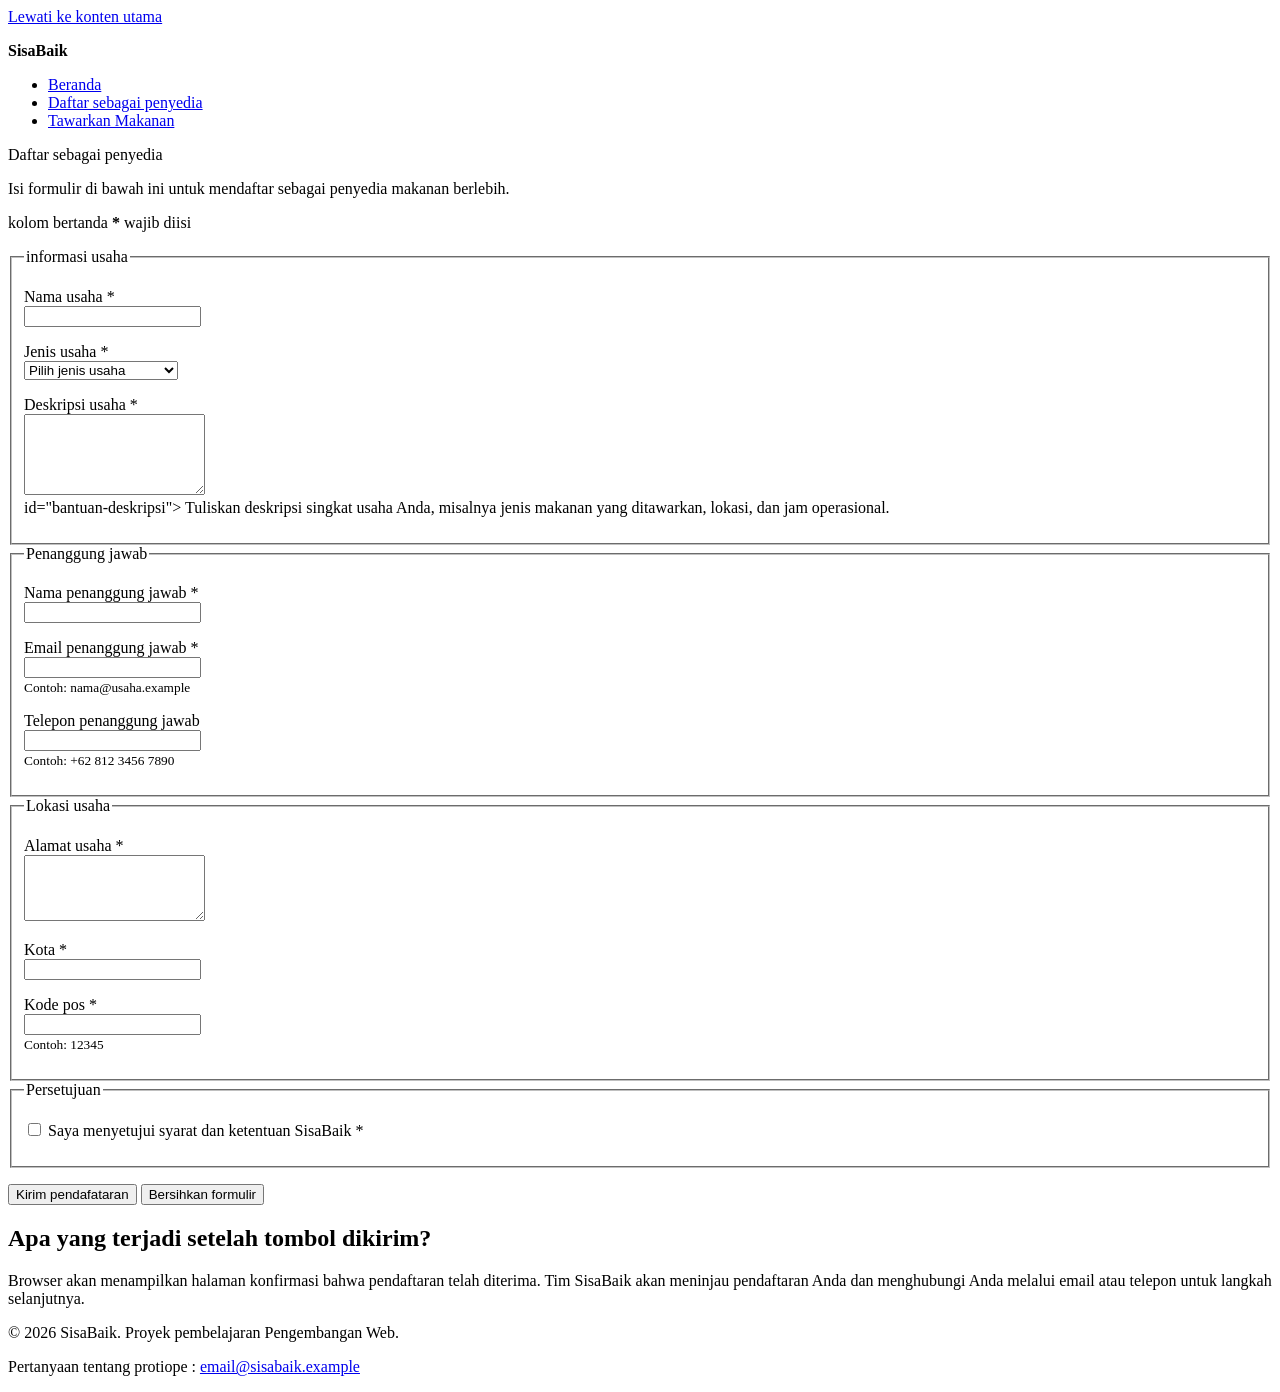
==== daftar-penyedia.html @ 7df4cffa "feat:add accessible provider registration form" ====
<!DOCTYPE html>
<html lang="id">
    <head>
        <meta charset="UTF-8">
        <meta name="viewport" content="width=device-width, initial-scale=1.0">
        <meta name="description" content="SisaBaik membantu penyedia menawarkan makanan berlebih agar tetap bernilai, terjangkau, dan tidak terbuang">
        <title>Daftar Penyedia | SisaBaik</title>
    </head>
    <body>
        <a href="#konten-utama">Lewati ke konten utama</a>

        <header>
            <p><strong>SisaBaik</strong></p>
            <nav aria-label="Navigasi utama">
                <ul>
                    <li><a href="index.html">Beranda</a></li>
                    <li><a href="daftar-penyedia.html" aria-current="page">Daftar sebagai penyedia</a></li>
                </a>
            </li>
            <li><a href="tawarkan-makanan.html">Tawarkan Makanan</a></li>
                </ul>
            </nav>
        </header>

        <main id="konten-utama" tabindex="-1"
        <h1>Daftar sebagai penyedia</h1>
        <p>Isi formulir di bawah ini untuk mendaftar sebagai penyedia makanan berlebih.</p>
    <p id="petunjuk-wajib"> kolom bertanda <strong> * </strong> wajib diisi</p>

    <form
    action=""daftar-penyedia.html" 
    method="get"
    aria-describedby="petunjuk-wajib"
>
<fieldset>
    <legend>informasi usaha</legend>

    <p>
        <label for="nama-usaha">Nama usaha *</label><br>
        <input 
        type="text" 
        id="nama-usaha" 
        name="nama-usaha" 
        autocomplete="organization"
        minlength="3"
        maxlength="100"
        required
        >
    </p>

    <p>
        <label for="jenis-usaha">Jenis usaha *</label><br>
        <select id="jenis-usaha" name="jenis-usaha" required>
            <option value="">Pilih jenis usaha</option>
            <option value="restoran">Restoran</option>
            <option value="toko-roti">Toko Roti</option>
            <option value="Katering">Katering</option>
            <option value="ritel">ritel</option>
            <option value="hotel">hotel atau penginapan</option>
            <option value="lainnya">lainnya</option>
        </select>
    </p>

    <p>
        <label for="deskripsi-usaha">Deskripsi usaha *</label><br>
        <textarea
        id="deskripsi-usaha"
        name="deskripsi-usaha"
        rows="5"   
        maxlength="500"
        aria-describedby="bantuan-deskripsi"
        ></textarea><br>
        </small> id="bantuan-deskripsi">
            Tuliskan deskripsi singkat usaha Anda, misalnya jenis makanan yang ditawarkan, lokasi, dan jam operasional.
        </small>
    </p>
</fieldset> 

<fieldset>
    <legend>Penanggung jawab</legend>

    <p>
        <label for="nama-penanggung-jawab">Nama penanggung jawab *</label><br>
        <input 
        type="text" 
        id="nama-penanggung-jawab" 
        name="nama-penanggung-jawab" 
        autocomplete="name"
        minlength="3"
        maxlength="100"
        required
        >
    </p>

    <p>
        <label for="email-penanggung-jawab">Email penanggung jawab *</label><br>
        <input 
        type="email" 
        id="email-penanggung-jawab" 
        name="email-penanggung-jawab" 
        autocomplete="email"
        maxlength="254"
        aria-describedby="bantuan-email"
        required
        ><br>
        <small id="bantuan-email">
            Contoh: nama@usaha.example</small>
    </p>

    <p>
        <label for="telepon-penanggung-jawab">Telepon penanggung jawab</label><br>
        <input 
        type="tel" 
        id="telepon-penanggung-jawab" 
        name="telepon-penanggung-jawab" 
        autocomplete="tel"
        inputmode="tel"
        pattern="[0-9+()]{8,20}"
        aria-describedby="bantuan-telepon"
        required
        ><br>
        <small id="bantuan-telepon">
            Contoh: +62 812 3456 7890</small>
    </p>
</fieldset>

<fieldset>
    <legend>Lokasi usaha</legend>

    <p>
        <label for="alamat-usaha">Alamat usaha *</label><br>
        <textarea
        id="alamat-usaha"
        name="alamat-usaha"
        rows="4"  
        autocomplete="street-address"
        minlength="10" 
        maxlength="250"
        aria-describedby="bantuan-alamat"
        required
        ></textarea>
    </p>

    <p>
        <label for="kota-usaha">Kota *</label><br>
        <input 
        type="text" 
        id="kota-usaha" 
        name="kota-usaha" 
        autocomplete="address-level1"
        maxlength="100"
        required
        >
    </p>

    <p>
        <label for="kode-pos-usaha">Kode pos *</label><br>
        <input 
        type="text" 
        id="kode-pos-usaha" 
        name="kode-pos-usaha" 
        autocomplete="postal-code"
        pattern="[0-9]{5}"
        aria-describedby="bantuan-kode-pos"
        required
        ><br>
        <small id="bantuan-kode-pos">
            Contoh: 12345</small>
    </p>
</fieldset>

<fieldset>
    <legend>Persetujuan</legend>

    <p>
        <input 
        type="checkbox" 
        id="setuju-syarat" 
        name="setuju-syarat" 
        required
        >
        <label for="setuju-syarat">Saya menyetujui syarat dan ketentuan SisaBaik *
        </label>
    </p>
</fieldset>

<p>
    <button type="submit">Kirim pendafataran</button>
    <button type="reset">Bersihkan formulir</button>
</p>
</form>

<section aria-labelledby="catatan-protipe">
    <h2 id="catatan-protipe">Apa yang terjadi setelah tombol dikirim?</h2>
    <p>
        Browser akan menampilkan halaman konfirmasi bahwa pendaftaran telah diterima. Tim SisaBaik akan meninjau pendaftaran Anda dan menghubungi Anda melalui email atau telepon untuk langkah selanjutnya.
    </p>
    </section>
</main>


<footer>
        <p>&copy; 2026 SisaBaik. Proyek pembelajaran Pengembangan Web.</p>
        </footer>
            <p>Pertanyaan tentang protiope : <a href="mailto:">email@sisabaik.example</a></p>
        </address>
    </footer>
    </body>
</html>
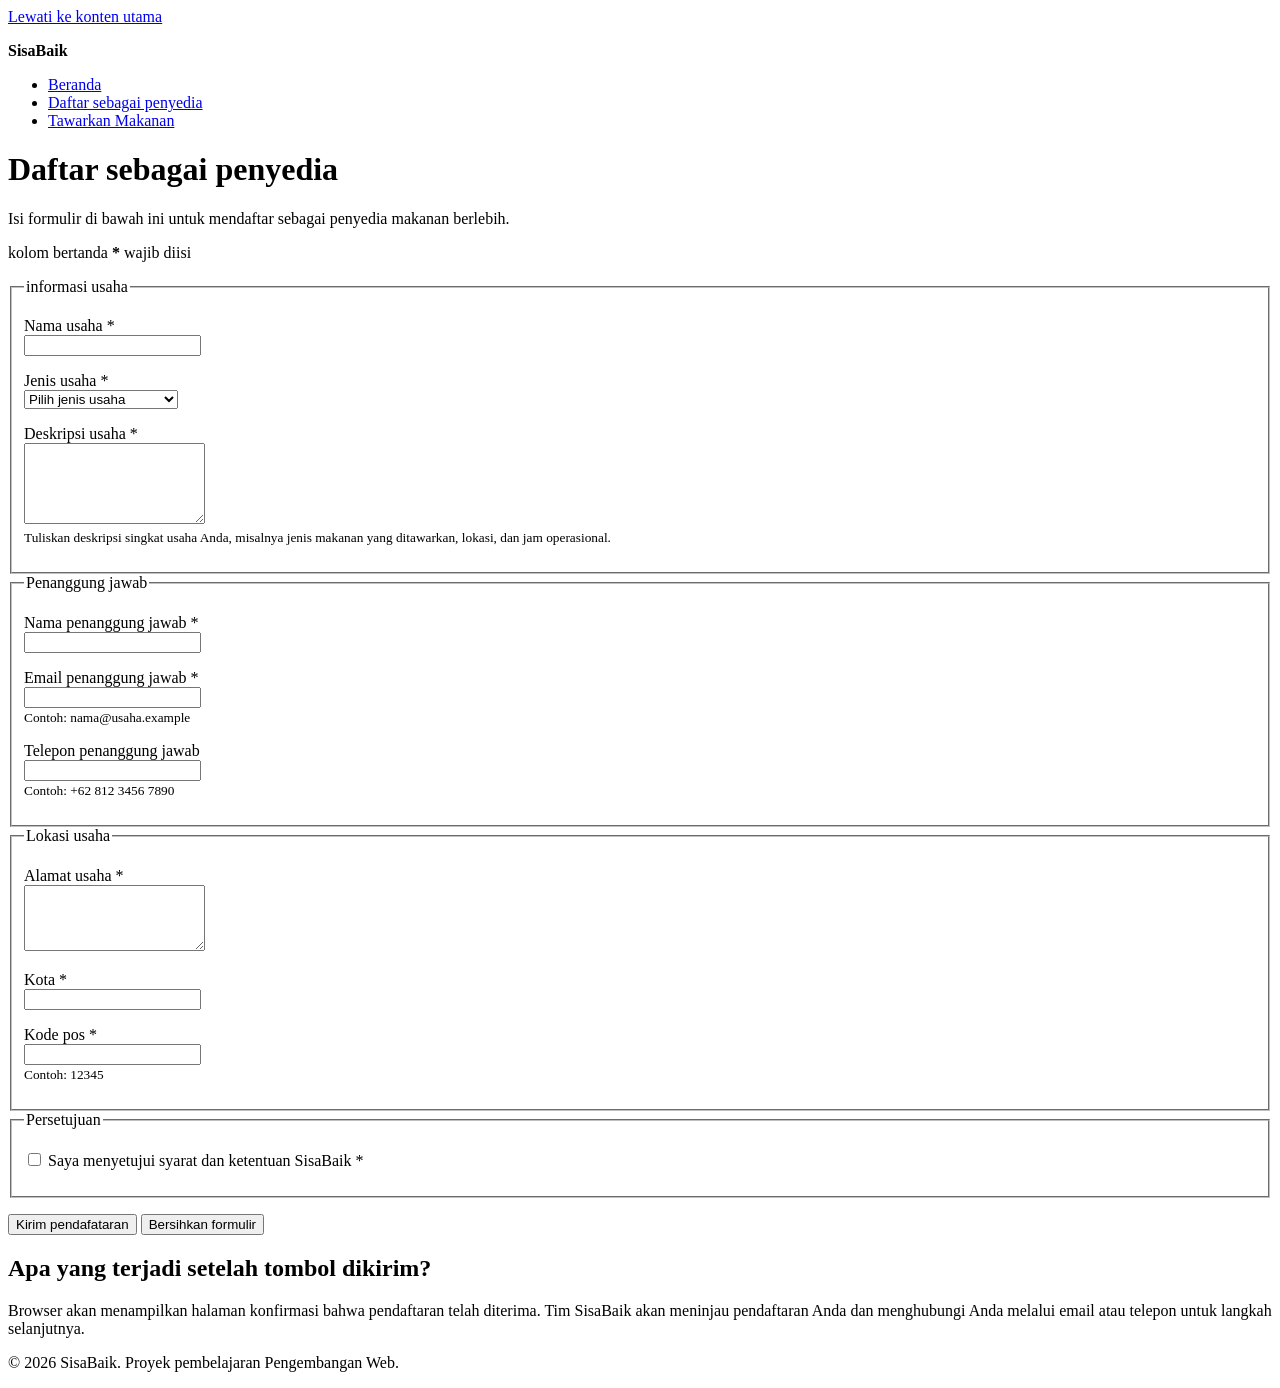
==== commit 687ed889: "fix bug" ====
--- a/daftar-penyedia.html
+++ b/daftar-penyedia.html
@@ -15,20 +15,19 @@
                 <ul>
                     <li><a href="index.html">Beranda</a></li>
                     <li><a href="daftar-penyedia.html" aria-current="page">Daftar sebagai penyedia</a></li>
-                </a>
-            </li>
+        
             <li><a href="tawarkan-makanan.html">Tawarkan Makanan</a></li>
                 </ul>
             </nav>
         </header>
 
-        <main id="konten-utama" tabindex="-1"
+        <main id="konten-utama" tabindex="-1">
         <h1>Daftar sebagai penyedia</h1>
         <p>Isi formulir di bawah ini untuk mendaftar sebagai penyedia makanan berlebih.</p>
     <p id="petunjuk-wajib"> kolom bertanda <strong> * </strong> wajib diisi</p>
 
     <form
-    action=""daftar-penyedia.html" 
+    action="daftar-penyedia.html" 
     method="get"
     aria-describedby="petunjuk-wajib"
 >
@@ -70,7 +69,7 @@
         maxlength="500"
         aria-describedby="bantuan-deskripsi"
         ></textarea><br>
-        </small> id="bantuan-deskripsi">
+        <small id="bantuan-deskripsi">
             Tuliskan deskripsi singkat usaha Anda, misalnya jenis makanan yang ditawarkan, lokasi, dan jam operasional.
         </small>
     </p>
@@ -202,8 +201,6 @@
 <footer>
         <p>&copy; 2026 SisaBaik. Proyek pembelajaran Pengembangan Web.</p>
         </footer>
-            <p>Pertanyaan tentang protiope : <a href="mailto:">email@sisabaik.example</a></p>
-        </address>
-    </footer>
+            
     </body>
 </html>
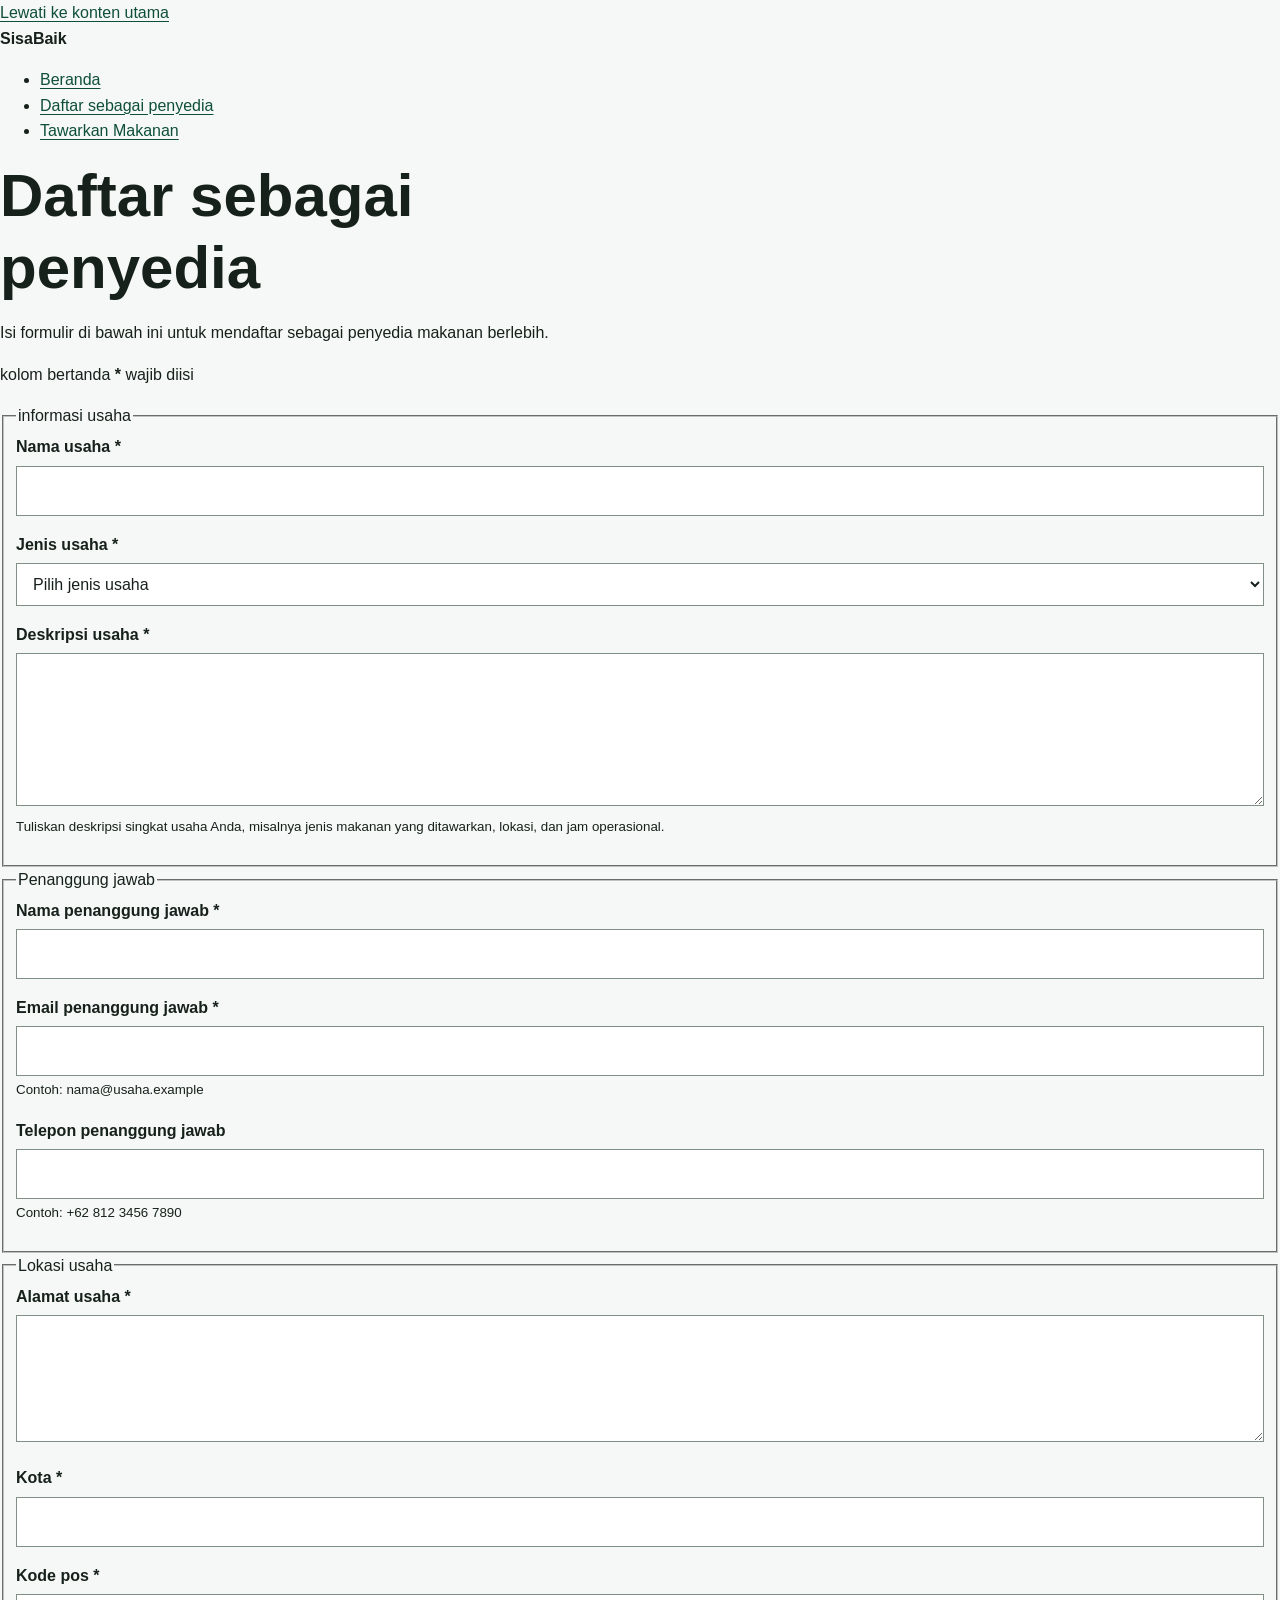
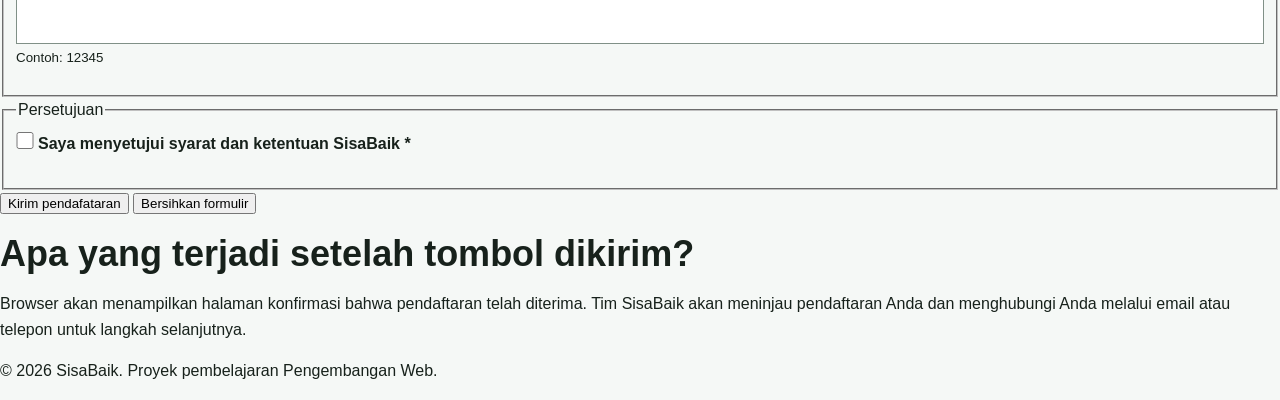
==== commit 5ba1cecd: "feat: add responsive SisaBaik Visual System" ====
--- a/daftar-penyedia.html
+++ b/daftar-penyedia.html
@@ -5,6 +5,7 @@
         <meta name="viewport" content="width=device-width, initial-scale=1.0">
         <meta name="description" content="SisaBaik membantu penyedia menawarkan makanan berlebih agar tetap bernilai, terjangkau, dan tidak terbuang">
         <title>Daftar Penyedia | SisaBaik</title>
+        <link rel="stylesheet" href="styles.css">
     </head>
     <body>
         <a href="#konten-utama">Lewati ke konten utama</a>
--- a/styles.css
+++ b/styles.css
@@ -0,0 +1,422 @@
+:root{
+    --color-primary: #176b4d;
+    --color-primary-dark: #0f4f39;
+    --color-primary-soft: #e8f5ef;
+    --color-accent: #f2b84b;
+    --color-text: #17211b;
+    --color-muted: #52615a;
+    --color-surface: #ffffff;
+    --color-background: #f5f8f6;
+    --color-border: #cbd8d1;
+    --color-danger: #a52a2a;
+    --shadow-card: 0 0.5rem 1.5rem rgb(23 33 27 / 10%);
+    --radius-small: 0.5 rem;
+    --radius-medium: 0.9 rem;
+    --radius-large: 1.4 rem;
+    --content-width: 72rem;
+}
+
+*,
+*::before,
+*::after {
+    box-sizing: border-box;
+}   
+
+html {
+    scroll-behavior: smooth;
+}
+
+body {
+    margin: 0;
+    background: var(--color-background);
+    color: var(--color-text);
+    font-family: Arial, Helvetica, sans-serif;
+    font-size: 1rem;
+    line-height: 1.6;
+}
+
+h1,
+h2,
+h3,
+p{
+    margin-block-start: 0;
+}
+
+h1,
+h2,
+h3 {
+    line-height: 1.2;
+}
+
+h1 {
+    max-width: 18ch;
+    margin-block-end: 1rem;
+    font-size: clamp(2rem, 7vw, 3.75rem);
+}
+
+h2 {
+    margin-block-end: 1rem;
+    font-size: clamp(1.5rem, 4vw, 2.25rem);
+}
+
+h3 {
+    margin-block-end: 0.6rem;
+    font-size: 1.2 rem;
+}
+
+a {
+    color: var(--color-primary-dark);
+    text-underline-offset: 0.2em;
+}
+
+a:hover {
+    text-decoration-thickness: 0.18em;
+}
+
+:focus-visible {
+    outline: 0.2rem solid var(--color-accent);
+    outline-offset: 0.2rem;
+}
+
+.skip-link {
+    position:absolute;
+    inset-block-start: 0.5rem;
+    inset-inline-start: 0.5rem;
+    z-index: 100;
+    padding: 0.7rem 1rem;
+    border-radius: var(--radius-small);
+    background: var(--color-text);
+    color: var(--color-surface);
+    transform: translateY(-180%);
+}
+
+.skip-link:focus {
+    transform: translateY(0);
+}
+
+.container {
+    width: min(100% -2rem. var(--content-width));
+    margin-inline: auto;
+}
+
+.site-header {
+    background: var(--color-surface);
+    border-block-end: 0.0625rem solid var(--color-border);
+}
+
+.header-layout {
+    display: flex;
+    flex-direction: column;
+    gap: 0.75rem;
+    padding-block: 1rem;
+}
+
+.brand {
+    margin: 0;
+    color:var(--color-primary-dark);
+    font-size: 1.4rem;
+    font-weight: 700;
+}
+
+.nav-list {
+    display: flex;
+    flex-wrap: wrap;
+    gap 0.5rem 1 rem;
+    margin: 0;
+    padding: 0;
+    list-style: none;
+}
+
+.nav-list a {
+    display: inline-block;
+    padding-block: 0.35rem;
+    font-weight: 700;
+}
+
+.nav-list a[aria-current="page"] {
+    color: var(--color-primary);
+    text-decoration-thickness: 0.2rem ;
+}
+
+.hero {
+    padding-block: clamp(3rem, 10vw, 7rem);
+    background: linear-gradient(135deg, rgb(232 245 239 / 95%), rgb(255 255 255 / 92%));
+}
+
+.hero-layout {
+     display: grid;
+     gap: 2rem;
+     align-items: center;
+}
+
+.eyebrow {
+    margin-block-end: 0.5rem;
+    color: var(--color-primary-dark);
+    font-weight: 700;
+    letter-spacing: 0.05em;
+    text-transform: uppercase;
+}
+
+.lead {
+    max-width: 62ch;
+    color: var(--color-muted);
+    font-size: 1.1rem;
+}
+
+.hero-panel {
+    padding: 1.5rem;
+    border: 0.0625rem solid var(--color-border);
+    border-radius: var(--radius-large);
+    background: var(--color-surface);
+    box-shadow: var(--shadow-card);
+}
+
+.hero-panel strong {
+    display: block;
+    color: var(--color-primary-dark);
+    font-size: 2rem;
+}
+
+.button-group,
+.form-actions {
+    display: flex;
+    flex-wrap: wrap;
+    gap: 0.75rem;
+    align-items: center;
+}
+
+.button {
+    display: inline-block;
+    padding: 0.75rem 1rem;
+    border: 0.125rem solid var(--color-primary);
+    border-radius: var(--radius-small);
+    background: var(--color-primary);
+    color: var(--color-surface);
+    font: inherit;
+    font-weight: 700;
+    line-height: 1.2;
+    text-decoration: none;
+    cursor: pointer;
+}
+
+.button:hover {
+    background: var(--color-primary-dark);
+    background-color: var(--color-primary-dark);
+}
+
+.button-secondary {
+    background: transparent;
+    color: var(--color-primary-dark);
+}
+
+.section {
+    padding-block: clamp(2.5rem, 7vw, 5rem);
+}
+
+.section-alt {
+    background: var(--color-surface);
+}
+
+.section-intro {
+    max-width: 65ch;
+    color: var(--color-muted);
+}
+
+.steps-grid,
+.benefit-grid,
+.offer-grid {
+    display: grid;
+    grid-template-columns: 1fr;
+    gap: 1rem;
+}
+
+.card {
+    padding: 1.25rem;
+    border: 0.0625rem solid var(--color-border);
+    border-radius: var(--radius-medium);
+    background: var(--color-surface);
+    box-shadow: var(--shadow-card);
+}
+
+.step-number {
+    display: inline-grid;
+    width: 2.25rem;
+    height: 2.25rem;
+    margin-block-end: 0.75rem;
+    place-items: center;
+    border-radius: 50%;
+    background: var(--color-primary-soft);
+    color: var(--color-primary-dark);
+    font-weight: 700;
+}
+
+.offer-card {
+    display: flex;
+    flex-direction: column;
+    overflow: hidden;
+    border: 0.0625rem solid var(--color-border);
+    border-radius: var(--radius-medium);
+    background: var(--color-surface);
+    box-shadow: var(--shadow-card);
+}
+
+.offer-card__visual {
+    min-height: 8rem;
+    background: linear-gradient(135deg, var(--color-primary), var(--color-primary-dark));
+}
+
+.offer-card__content {
+    display: flex;
+    flex: 1;
+    flex-direction: column;
+    padding: 1.25rem;
+}
+
+.offer-card__meta {
+    color: var(--color-muted);
+}
+
+.offer-card__price {
+    margin-block-start: auto;
+    font-size: 1.15rem;
+}
+
+.badge {
+    display: inline-block;
+    width fit-content;
+    margin-block-end: 0.75rem;
+    padding: 0.25rem 0.6rem;
+    border-radius : 999px;
+    background: var(--color-primary-soft);
+    font-size: 0.85rem;
+    font-weight: 700;
+}
+
+.notice {
+    padding: 1rem;
+    border-inline-start:  0.3rem solid var(--color-primary);
+    border-radius: var(--radius-small);
+    background: var(--color-primary-soft);
+}
+
+.page-heading{
+    padding-block: clamp (2.5re, 7vw, 5rem) 2rem;
+}
+
+.form-card {
+    max-width: 56rem;
+    margin-block-end: 3rem;
+    padding: clamp (1rem, 4vw, 2rem);
+    border: 0.0625rem solid var(--color-border);
+    border-radius: var(--radius-large);
+    background: var(--color-surface);
+    box-shadow: var(--shadow-card);
+}
+
+.form-section {
+    margin: 0 0 1.5rem;
+    padding: 1.25rem;
+    border: 0.0625rem solid var(--color-border);
+    border-radius: var(--radius-medium);
+}
+
+.form-section legend {
+    padding-inline: 0.4rem;
+    color: var(--color-primary-dark);
+    font-size: 1.1rem;
+    font-weight: 700;
+}
+
+label {
+    display: inline-block;
+    margin-block-end: 0.35rem;
+    font-weight: 700;
+}
+
+input,
+select,
+textarea {
+    width: 100%;
+    padding: 0.7rem 0.75rem;
+    border: 0.0625rem solid #809087;
+    border-radius: var(--radius-medium);
+    background: var(--color-surface);
+    color: var(--color-text);
+    font: inherit;
+}
+
+textarea {
+    resize: vertical;
+}
+
+input:focus,
+select:focus,
+textarea:focus {
+    border-color: var(--color-primary-dark);
+}
+
+input[type="checkbox"],
+input[type="radio"] {
+    width: 1.1rem;
+    height: 1.1rem;
+    margin: 0.2rem 0 0;
+    accent-color: var(--color-primary);
+}
+
+.required-note {
+    color: var(--color-muted);
+}
+
+.site-footer {
+    padding-block: 2rem;
+    background: var(--color-primary-dark);
+    color: var(--color-surface);
+}
+
+.site-footer a{
+    color: var(--color-surface);
+}
+
+.footer-layout p,
+.footer-layout address {
+    margin: 0;
+}
+
+@media (min-width: 48rem) {
+    .header-layout {
+        flex-direction: row;
+        justify-content: space-between;
+        align-items: center;
+    }
+
+    .hero-layout {
+        grid-template-columns: minmax(0, 1.5fr) minmax(15rem, 0.7fr);
+    }
+
+    .steps-grid,
+    .benefit-grid {
+        grid-template-columns: repeat(2, minmax(0, 1fr));
+    }
+
+    .offer-grid {
+        grid-template-columns: repeat(2, minmax(0, 1fr));
+    }
+
+    .footer-layout {
+        flex-direction: row;
+        justify-content: space-between;
+        align-items: center;
+    }
+}
+
+@media (min-width: 68rem) {
+    .offer-grid {
+        grid-template-columns: repeat(3, minmax(0, 1fr));
+    }
+}
+
+@media (prefers-reduced-motion: reduce) {
+    html {
+        scroll-behavior: auto;
+    }
+}
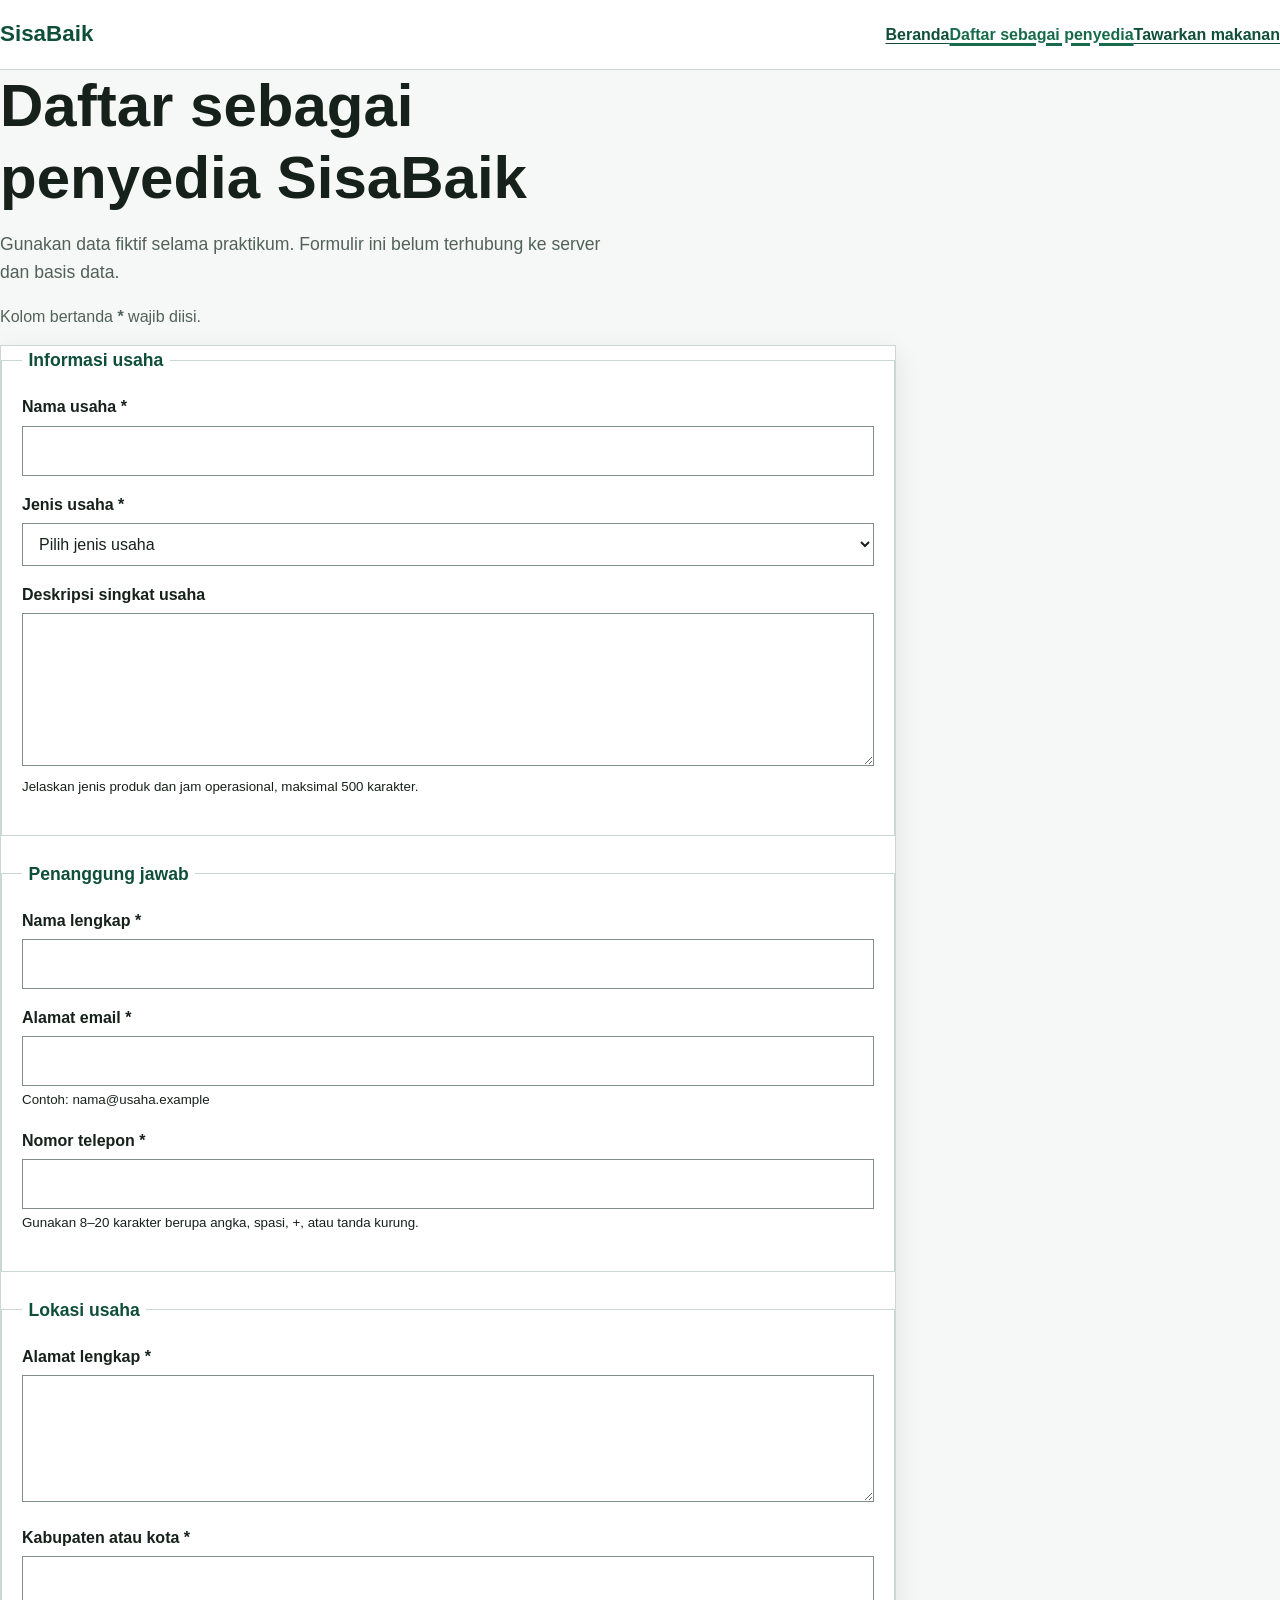
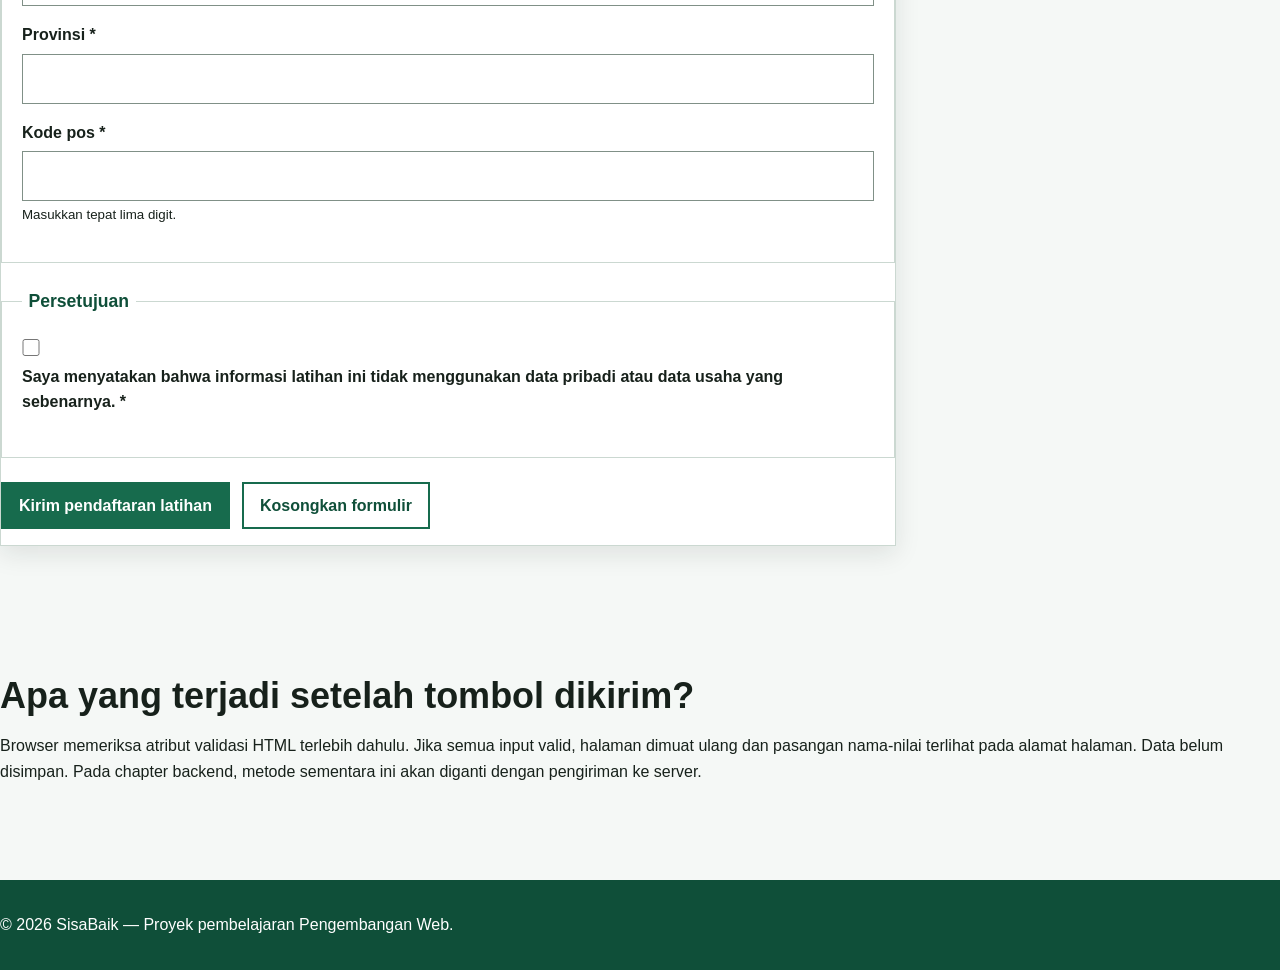
==== commit 3cd3349f: "style: apply responsive layout to SisaBaik Pages" ====
--- a/daftar-penyedia.html
+++ b/daftar-penyedia.html
@@ -1,207 +1,290 @@
-<!DOCTYPE html>
+<!doctype html>
 <html lang="id">
-    <head>
-        <meta charset="UTF-8">
-        <meta name="viewport" content="width=device-width, initial-scale=1.0">
-        <meta name="description" content="SisaBaik membantu penyedia menawarkan makanan berlebih agar tetap bernilai, terjangkau, dan tidak terbuang">
-        <title>Daftar Penyedia | SisaBaik</title>
-        <link rel="stylesheet" href="styles.css">
-    </head>
-    <body>
-        <a href="#konten-utama">Lewati ke konten utama</a>
-
-        <header>
-            <p><strong>SisaBaik</strong></p>
-            <nav aria-label="Navigasi utama">
-                <ul>
-                    <li><a href="index.html">Beranda</a></li>
-                    <li><a href="daftar-penyedia.html" aria-current="page">Daftar sebagai penyedia</a></li>
-        
-            <li><a href="tawarkan-makanan.html">Tawarkan Makanan</a></li>
-                </ul>
-            </nav>
-        </header>
-
-        <main id="konten-utama" tabindex="-1">
-        <h1>Daftar sebagai penyedia</h1>
-        <p>Isi formulir di bawah ini untuk mendaftar sebagai penyedia makanan berlebih.</p>
-    <p id="petunjuk-wajib"> kolom bertanda <strong> * </strong> wajib diisi</p>
-
-    <form
-    action="daftar-penyedia.html" 
-    method="get"
-    aria-describedby="petunjuk-wajib"
->
-<fieldset>
-    <legend>informasi usaha</legend>
-
-    <p>
-        <label for="nama-usaha">Nama usaha *</label><br>
-        <input 
-        type="text" 
-        id="nama-usaha" 
-        name="nama-usaha" 
-        autocomplete="organization"
-        minlength="3"
-        maxlength="100"
-        required
-        >
-    </p>
-
-    <p>
-        <label for="jenis-usaha">Jenis usaha *</label><br>
-        <select id="jenis-usaha" name="jenis-usaha" required>
-            <option value="">Pilih jenis usaha</option>
-            <option value="restoran">Restoran</option>
-            <option value="toko-roti">Toko Roti</option>
-            <option value="Katering">Katering</option>
-            <option value="ritel">ritel</option>
-            <option value="hotel">hotel atau penginapan</option>
-            <option value="lainnya">lainnya</option>
-        </select>
-    </p>
-
-    <p>
-        <label for="deskripsi-usaha">Deskripsi usaha *</label><br>
-        <textarea
-        id="deskripsi-usaha"
-        name="deskripsi-usaha"
-        rows="5"   
-        maxlength="500"
-        aria-describedby="bantuan-deskripsi"
-        ></textarea><br>
-        <small id="bantuan-deskripsi">
-            Tuliskan deskripsi singkat usaha Anda, misalnya jenis makanan yang ditawarkan, lokasi, dan jam operasional.
-        </small>
-    </p>
-</fieldset> 
-
-<fieldset>
-    <legend>Penanggung jawab</legend>
-
-    <p>
-        <label for="nama-penanggung-jawab">Nama penanggung jawab *</label><br>
-        <input 
-        type="text" 
-        id="nama-penanggung-jawab" 
-        name="nama-penanggung-jawab" 
-        autocomplete="name"
-        minlength="3"
-        maxlength="100"
-        required
-        >
-    </p>
-
-    <p>
-        <label for="email-penanggung-jawab">Email penanggung jawab *</label><br>
-        <input 
-        type="email" 
-        id="email-penanggung-jawab" 
-        name="email-penanggung-jawab" 
-        autocomplete="email"
-        maxlength="254"
-        aria-describedby="bantuan-email"
-        required
-        ><br>
-        <small id="bantuan-email">
-            Contoh: nama@usaha.example</small>
-    </p>
-
-    <p>
-        <label for="telepon-penanggung-jawab">Telepon penanggung jawab</label><br>
-        <input 
-        type="tel" 
-        id="telepon-penanggung-jawab" 
-        name="telepon-penanggung-jawab" 
-        autocomplete="tel"
-        inputmode="tel"
-        pattern="[0-9+()]{8,20}"
-        aria-describedby="bantuan-telepon"
-        required
-        ><br>
-        <small id="bantuan-telepon">
-            Contoh: +62 812 3456 7890</small>
-    </p>
-</fieldset>
-
-<fieldset>
-    <legend>Lokasi usaha</legend>
-
-    <p>
-        <label for="alamat-usaha">Alamat usaha *</label><br>
-        <textarea
-        id="alamat-usaha"
-        name="alamat-usaha"
-        rows="4"  
-        autocomplete="street-address"
-        minlength="10" 
-        maxlength="250"
-        aria-describedby="bantuan-alamat"
-        required
-        ></textarea>
-    </p>
-
-    <p>
-        <label for="kota-usaha">Kota *</label><br>
-        <input 
-        type="text" 
-        id="kota-usaha" 
-        name="kota-usaha" 
-        autocomplete="address-level1"
-        maxlength="100"
-        required
-        >
-    </p>
-
-    <p>
-        <label for="kode-pos-usaha">Kode pos *</label><br>
-        <input 
-        type="text" 
-        id="kode-pos-usaha" 
-        name="kode-pos-usaha" 
-        autocomplete="postal-code"
-        pattern="[0-9]{5}"
-        aria-describedby="bantuan-kode-pos"
-        required
-        ><br>
-        <small id="bantuan-kode-pos">
-            Contoh: 12345</small>
-    </p>
-</fieldset>
-
-<fieldset>
-    <legend>Persetujuan</legend>
-
-    <p>
-        <input 
-        type="checkbox" 
-        id="setuju-syarat" 
-        name="setuju-syarat" 
-        required
-        >
-        <label for="setuju-syarat">Saya menyetujui syarat dan ketentuan SisaBaik *
-        </label>
-    </p>
-</fieldset>
-
-<p>
-    <button type="submit">Kirim pendafataran</button>
-    <button type="reset">Bersihkan formulir</button>
-</p>
-</form>
-
-<section aria-labelledby="catatan-protipe">
-    <h2 id="catatan-protipe">Apa yang terjadi setelah tombol dikirim?</h2>
-    <p>
-        Browser akan menampilkan halaman konfirmasi bahwa pendaftaran telah diterima. Tim SisaBaik akan meninjau pendaftaran Anda dan menghubungi Anda melalui email atau telepon untuk langkah selanjutnya.
-    </p>
-    </section>
-</main>
-
-
-<footer>
-        <p>&copy; 2026 SisaBaik. Proyek pembelajaran Pengembangan Web.</p>
-        </footer>
-            
-    </body>
+  <head>
+    <meta charset="utf-8">
+    <meta name="viewport" content="width=device-width, initial-scale=1">
+
+    <meta
+      name="description"
+      content="Formulir prototipe untuk mendaftarkan usaha sebagai penyedia makanan di SisaBaik."
+    >
+
+    <title>Daftar Penyedia | SisaBaik</title>
+
+    <link rel="stylesheet" href="styles.css">
+  </head>
+
+  <body>
+    <a class="skip-link" href="#konten-utama">
+      Lewati ke konten utama
+    </a>
+
+    <header class="site-header">
+      <div class="container header-layout">
+        <p class="brand">SisaBaik</p>
+
+        <nav aria-label="Navigasi utama">
+          <ul class="nav-list">
+            <li>
+              <a href="index.html">Beranda</a>
+            </li>
+
+            <li>
+              <a href="daftar-penyedia.html" aria-current="page">
+                Daftar sebagai penyedia
+              </a>
+            </li>
+
+            <li>
+              <a href="tawarkan-makanan.html">
+                Tawarkan makanan
+              </a>
+            </li>
+          </ul>
+        </nav>
+      </div>
+    </header>
+
+    <main class="container" id="konten-utama" tabindex="-1">
+      <div class="page-heading">
+        <h1>Daftar sebagai penyedia SisaBaik</h1>
+
+        <p class="lead">
+          Gunakan data fiktif selama praktikum. Formulir ini belum terhubung
+          ke server dan basis data.
+        </p>
+
+        <p class="required-note" id="petunjuk-wajib">
+          Kolom bertanda <strong>*</strong> wajib diisi.
+        </p>
+      </div>
+
+      <form
+        class="form-card"
+        action="daftar-penyedia.html"
+        method="get"
+        aria-describedby="petunjuk-wajib"
+      >
+        <fieldset class="form-section">
+          <legend>Informasi usaha</legend>
+
+          <p>
+            <label for="nama-usaha">Nama usaha *</label><br>
+
+            <input
+              type="text"
+              id="nama-usaha"
+              name="nama_usaha"
+              autocomplete="organization"
+              minlength="3"
+              maxlength="100"
+              required
+            >
+          </p>
+
+          <p>
+            <label for="jenis-usaha">Jenis usaha *</label><br>
+
+            <select id="jenis-usaha" name="jenis_usaha" required>
+              <option value="">Pilih jenis usaha</option>
+              <option value="restoran">Restoran</option>
+              <option value="toko-roti">Toko roti</option>
+              <option value="katering">Katering</option>
+              <option value="ritel">Toko ritel</option>
+              <option value="hotel">Hotel atau penginapan</option>
+              <option value="lainnya">Lainnya</option>
+            </select>
+          </p>
+
+          <p>
+            <label for="deskripsi-usaha">
+              Deskripsi singkat usaha
+            </label><br>
+
+            <textarea
+              id="deskripsi-usaha"
+              name="deskripsi_usaha"
+              rows="5"
+              maxlength="500"
+              aria-describedby="bantuan-deskripsi"
+            ></textarea><br>
+
+            <small id="bantuan-deskripsi">
+              Jelaskan jenis produk dan jam operasional, maksimal 500 karakter.
+            </small>
+          </p>
+        </fieldset>
+
+        <fieldset class="form-section">
+          <legend>Penanggung jawab</legend>
+
+          <p>
+            <label for="nama-penanggung-jawab">
+              Nama lengkap *
+            </label><br>
+
+            <input
+              type="text"
+              id="nama-penanggung-jawab"
+              name="nama_penanggung_jawab"
+              autocomplete="name"
+              minlength="3"
+              maxlength="100"
+              required
+            >
+          </p>
+
+          <p>
+            <label for="email">Alamat email *</label><br>
+
+            <input
+              type="email"
+              id="email"
+              name="email"
+              autocomplete="email"
+              maxlength="254"
+              aria-describedby="bantuan-email"
+              required
+            ><br>
+
+            <small id="bantuan-email">
+              Contoh: nama@usaha.example
+            </small>
+          </p>
+
+          <p>
+            <label for="telepon">Nomor telepon *</label><br>
+
+            <input
+              type="tel"
+              id="telepon"
+              name="telepon"
+              autocomplete="tel"
+              inputmode="tel"
+              pattern="[0-9+() ]{8,20}"
+              aria-describedby="bantuan-telepon"
+              required
+            ><br>
+
+            <small id="bantuan-telepon">
+              Gunakan 8–20 karakter berupa angka, spasi, +, atau tanda kurung.
+            </small>
+          </p>
+        </fieldset>
+
+        <fieldset class="form-section">
+          <legend>Lokasi usaha</legend>
+
+          <p>
+            <label for="alamat">Alamat lengkap *</label><br>
+
+            <textarea
+              id="alamat"
+              name="alamat"
+              rows="4"
+              autocomplete="street-address"
+              minlength="10"
+              maxlength="250"
+              required
+            ></textarea>
+          </p>
+
+          <p>
+            <label for="kota">Kabupaten atau kota *</label><br>
+
+            <input
+              type="text"
+              id="kota"
+              name="kota"
+              autocomplete="address-level2"
+              maxlength="100"
+              required
+            >
+          </p>
+
+          <p>
+            <label for="provinsi">Provinsi *</label><br>
+
+            <input
+              type="text"
+              id="provinsi"
+              name="provinsi"
+              autocomplete="address-level1"
+              maxlength="100"
+              required
+            >
+          </p>
+
+          <p>
+            <label for="kode-pos">Kode pos *</label><br>
+
+            <input
+              type="text"
+              id="kode-pos"
+              name="kode_pos"
+              autocomplete="postal-code"
+              inputmode="numeric"
+              pattern="[0-9]{5}"
+              aria-describedby="bantuan-kode-pos"
+              required
+            ><br>
+
+            <small id="bantuan-kode-pos">
+              Masukkan tepat lima digit.
+            </small>
+          </p>
+        </fieldset>
+
+        <fieldset class="form-section">
+          <legend>Persetujuan</legend>
+
+          <p>
+            <input
+              type="checkbox"
+              id="persetujuan"
+              name="persetujuan"
+              value="setuju"
+              required
+            >
+
+            <label for="persetujuan">
+              Saya menyatakan bahwa informasi latihan ini tidak menggunakan
+              data pribadi atau data usaha yang sebenarnya. *
+            </label>
+          </p>
+        </fieldset>
+
+        <p class="form-actions">
+          <button class="button" type="submit">
+            Kirim pendaftaran latihan
+          </button>
+
+          <button class="button button-secondary" type="reset">
+            Kosongkan formulir
+          </button>
+        </p>
+      </form>
+
+      <section class="section" aria-labelledby="catatan-prototipe">
+        <h2 id="catatan-prototipe">
+          Apa yang terjadi setelah tombol dikirim?
+        </h2>
+
+        <p>
+          Browser memeriksa atribut validasi HTML terlebih dahulu. Jika semua
+          input valid, halaman dimuat ulang dan pasangan nama-nilai terlihat
+          pada alamat halaman. Data belum disimpan. Pada chapter backend,
+          metode sementara ini akan diganti dengan pengiriman ke server.
+        </p>
+      </section>
+    </main>
+
+    <footer class="site-footer">
+      <div class="container footer-layout">
+        <p>
+          &copy; 2026 SisaBaik — Proyek pembelajaran Pengembangan Web.
+        </p>
+      </div>
+    </footer>
+  </body>
 </html>
